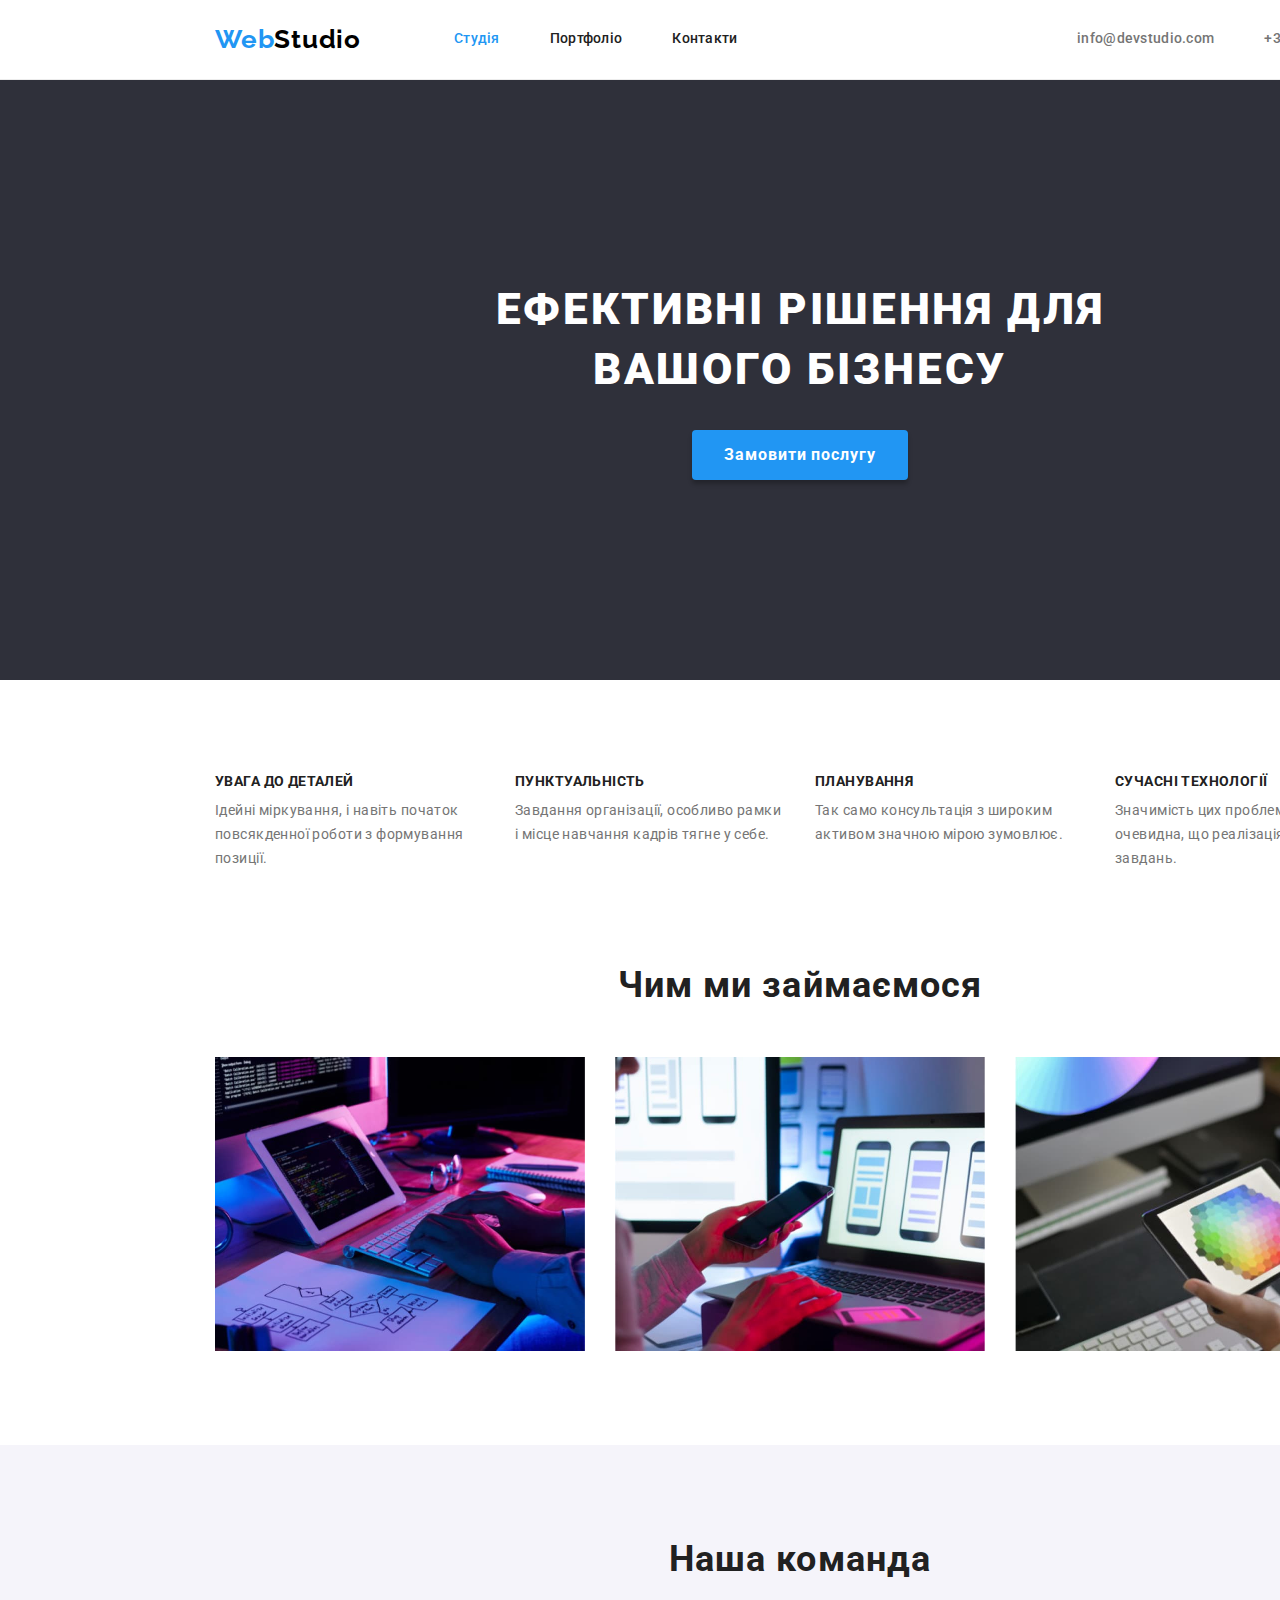
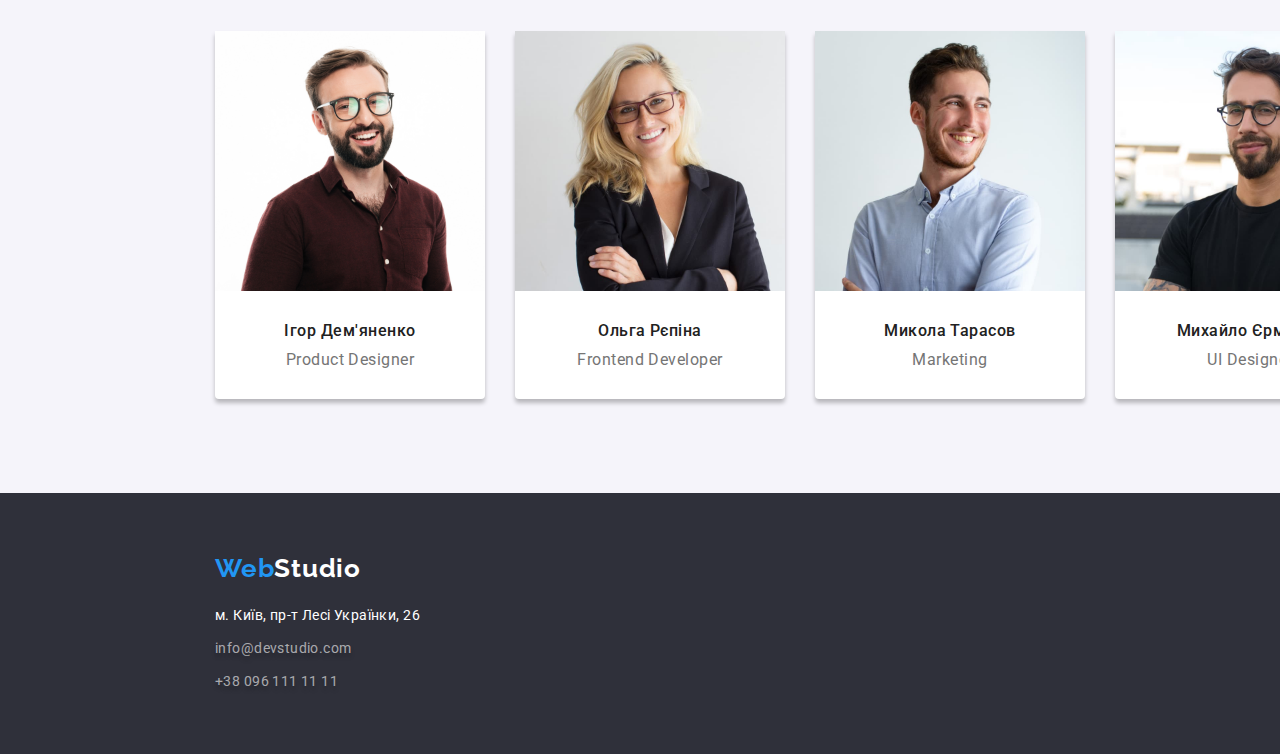
==== index.html @ 623988ae "homework3" ====
<!DOCTYPE html>
<html lang="uk">
  <head>
    <meta charset="UTF-8" />
    <meta http-equiv="X-UA-Compatible" content="IE=edge" />
    <meta name="viewport" content="width=device-width, initial-scale=1.0" />
    <link rel="preconnect" href="https://fonts.googleapis.com" />
    <link rel="preconnect" href="https://fonts.gstatic.com" crossorigin />
    <link
      href="https://fonts.googleapis.com/css2?family=Raleway:wght@700&family=Roboto:wght@400;500;700;900&display=swap"
      rel="stylesheet"
    />
    <link
      rel="stylesheet"
      href="https://cdnjs.cloudflare.com/ajax/libs/modern-normalize/1.0.0/modern-normalize.min.css"
    />
    <!-- <link rel="stylesheet" href="./css/normalize.css" /> -->
    <title>WebStudio</title>
    <link rel="stylesheet" href="./css/styles.css" />
  </head>
  <body>
    <header class="header">
      <div class="container header-container">
        <nav class="navigation">
          <a href="./index.html" class="logo"
            ><span class="logo-web">Web</span
            ><span class="studio">Studio</span></a
          >
          <ul class="list navigation-list">
            <li class="navigation-item">
              <a href="./index.html" class="current navigation-link">Студія</a>
            </li>
            <li class="navigation-item">
              <a href="./portfolio.html" class="navigation-link">Портфоліо</a>
            </li>
            <li class="navigation-item">
              <a href="#" class="navigation-link">Контакти</a>
            </li>
          </ul>
        </nav>
        <ul class="list coord-list">
          <li class="coord-item">
            <a href="maito:info@devstudio.com" class="coord-link"
              >info@devstudio.com</a
            >
          </li>
          <li class="coord-item">
            <a href="tel:+380961111111" class="coord-link">+38 096 111 11 11</a>
          </li>
        </ul>
      </div>
    </header>
    <main>
      <section class="section">
        <h1 class="section-title">Ефективні рішення для вашого бізнесу</h1>
        <button type="button" class="button">Замовити послугу</button>
      </section>
      <section class="trait">
        <div class="container">
          <h2 class="trait-title">Особливості</h2>
          <ul class="list trait-list">
            <li class="trait-list-item">
              <h3 class="trait-list-title">УВАГА ДО ДЕТАЛЕЙ</h3>
              <p>
                Ідейні міркування, і навіть початок повсякденної роботи з
                формування позиції.
              </p>
            </li>
            <li class="trait-list-item">
              <h3 class="trait-list-title">ПУНКТУАЛЬНІСТЬ</h3>
              <p>
                Завдання організації, особливо рамки і місце навчання кадрів
                тягне у себе.
              </p>
            </li>
            <li class="trait-list-item">
              <h3 class="trait-list-title">ПЛАНУВАННЯ</h3>
              <p>
                Так само консультація з широким активом значною мірою зумовлює.
              </p>
            </li>
            <li class="trait-list-item">
              <h3 class="trait-list-title">СУЧАСНІ ТЕХНОЛОГІЇ</h3>
              <p>
                Значимість цих проблем настільки очевидна, що реалізація
                планових завдань.
              </p>
            </li>
          </ul>
        </div>
      </section>
      <section class="activity">
        <div class="container">
          <h2 class="activity-title">Чим ми займаємося</h2>
          <ul class="list activity-list">
            <li class="activity-item">
              <img
                src="./imeges/desktop.jpg"
                class="activity-page"
                alt="робочий стіл програміста"
                width="370"
              />
            </li>
            <li class="activity-item">
              <img
                src="./imeges/laptop.jpg"
                class="activity-page"
                alt="телефон і ноутбук"
                width="370"
              />
            </li>
            <li class="activity-item">
              <img
                src="./imeges/tablet.jpg"
                class="activity-page"
                alt="планшет"
                width="370"
              />
            </li>
          </ul>
        </div>
      </section>
      <section class="team">
        <div class="container">
          <h2 class="team-title">Наша команда</h2>
          <ul class="list team-list">
            <li class="team-item">
              <img
                class="team-item-photo"
                src="./imeges/igor.jpg"
                alt="фото Ігор Дем'яненко"
                width="270"
              />
              <h3 class="team-item-title">Ігор Дем'яненко</h3>
              <p class="major">Product Designer</p>
            </li>
            <li class="team-item">
              <img
                class="team-item-photo"
                src="./imeges/olga.jpg"
                alt="фото Ольга Рєпіна"
                width="270"
              />
              <h3 class="team-item-title">Ольга Рєпіна</h3>
              <p class="major">Frontend Developer</p>
            </li>
            <li class="team-item">
              <img
                class="team-item-photo"
                src="./imeges/nicolay.jpg"
                alt="фото Микола Тарасов"
                width="270"
              />
              <h3 class="team-item-title">Микола Тарасов</h3>
              <p class="major">Marketing</p>
            </li>
            <li class="team-item">
              <img
                class="team-item-photo"
                src="./imeges/michael.jpg"
                alt="фото Михайло Єрмаков"
                width="270"
              />
              <h3 class="team-item-title">Михайло Єрмаков</h3>
              <p class="major">UI Designer</p>
            </li>
          </ul>
        </div>
      </section>
    </main>
    <footer class="footer">
      <div class="container">
        <a href="./index.html" class="logo-footer"
          ><span class="logo-web">Web</span
          ><span class="studio-footer">Studio</span></a
        >
        <address class="footer-address">
          <ul class="list address">
            <li class="address-list">
              <a
                href="https://goo.gl/maps/hEYsXcacAsuqG2PV6"
                class="footer-address-link"
                target="_blank"
                rel="noopener noreferrer nofollow"
                >м. Київ, пр-т Лесі Українки, 26</a
              >
            </li>
            <li class="address-list">
              <a href="mailto:info@devstudio.com" class="address-link"
                >info@devstudio.com</a
              >
            </li>
            <li class="address-list">
              <a href="tel:+380961111111" class="address-link"
                >+38 096 111 11 11</a
              >
            </li>
          </ul>
        </address>
      </div>
    </footer>
  </body>
</html>
---- css/styles.css ----
:root {
    --primary-color:#212121;
    --secondary-color:#757575;
    --dark-gray:#2F303A;
    --accent-color:#2196F3;
    --header-border:#ECECEC;
    --card-border-color:#EEEEEE;
    --common-white:#FFFFFF;
    --back-color:#F5F4FA;
    --clear-white:rgba(100%,100%,100%,60%);
    --logo-color:#000000;
    --button-hover-color:#188CE8;
    --shadow-color:rgba(0, 0, 0, 0.25);
    --logo-font:"Raleway",sans-serif;
    --main-font:"Roboto",sans-serif;
    --primary-title-size:44px;
    --secondary-title-size:36px;
    --title-size:26px;
    --primary-text-size:14px;
    --secondary-text-size:16px;
    --bold:700;
    --extra-bold:900;
    --medium:500;
    --regular:400;
}

body {
    font-family: 'Roboto', sans-serif;
    color: var(--primary-color);
    width: 1600px;
}

h1,
h2,
h3,
p,
ul {
    margin: 0px;
    padding: 0px;
}

.container{
    width: 1200px;
    padding-left: 15px;
    padding-right: 15px;
    margin: 0 auto;
}


.header {
    box-sizing: border-box;
    padding-top: 24px;
    padding-bottom: 24px;
    background-color: var(--common-white);
    border-bottom: 1px solid var(--header-border);  
} 

.header-container {
    display: flex;
    align-items: center;
    justify-content: space-between;
}


.logo {
    margin-right: 93px;
    font-family:var(--logo-font);
    font-weight: var(--bold);
    text-decoration: none;
    font-size: var(--title-size);
    line-height: 1.19;
    letter-spacing: 0.03em; 
}


.logo-web {
    color: var(--accent-color);
}
.studio {
    color: var(--logo-color);
}

.list {
    list-style: none;
}

.navigation {
    display: flex;
    align-items: center;
}

.navigation-list {
    display: flex;
    font-family: var(--main-font);
    font-style: normal;
    font-weight: var(--medium);
    font-size: var(--primary-text-size);
    line-height: 1.14;
    letter-spacing: 0.02em;
    color: var(--primary-color);
}

.navigation-item:not(:last-child) {
    margin-right: 50px;
} 

.navigation-link {
    color: var(--primary-color);
    text-decoration: none;
    font-size: var(--text-size); 
}

.current {
    color: var(--accent-color);
    text-decoration: none;
}

.navigation-link:hover,
.navigation-link:focus,
.coord-link:hover,
.coord-link:focus {
    color: var(--accent-color);
}


.coord-list {
    display: flex;
    font-family: var(--main-font);
    font-style: normal;
    font-weight: var(--medium);
    font-size: var(--primary-text-size);
    line-height: 1.14;
    letter-spacing: 0.02em;
    color:var(--secondary-color);
}

.coord-item:not(:last-child) {
    margin-right: 50px;
}

.coord-link {
    color: var(--secondary-color);
    text-decoration: none;
}

/* Секція "Ефективні рішення для вашого бізнесу" */

.section {
     padding: 200px 452px;
     background-color: var(--dark-gray);
     text-align: center;

}

.section-title {
    margin-bottom: 30px;
    font-family: var(--main-font);
    font-weight:var(--extra-bold);
    font-size: var(--primary-title-size);
    line-height: 1.36;
    text-align: center;
    letter-spacing: 0.06em;
    text-transform: uppercase;
    color:var(--common-white);
}

.button { 
    background-color: var(--accent-color);
    color: var(--common-white);
    border:none;
    border-radius: 4px;
    padding: 10px 32px;
    font-family: var(--main-font);
    font-weight: var(--bold);
    font-size: var(--secondary-text-size);
    line-height: 1.87;
    letter-spacing: 0.06em;
    cursor: pointer;
    box-shadow: 0px 4px 4px var(--shadow-color);
}

.button:hover,
.button:focus {
    background-color: var(--button-hover-color);
    color: var(--common-white);
}


/* <--Секція "Особливості"--> */

.trait {
    padding-top: 94px;
    padding-bottom: 94px;   
}


.trait-title {
    display: none;
    text-align: center;
}

.trait-list {
    display:flex;
}

.trait-list-item {
    margin-right: 30px;
    color: var(--secondary-color);
    font-family: var(--main-font);
    font-size: var(--primary-text-size);
    line-height: 1.71;
    letter-spacing: 0.03em;
    width: 270px;
}

.trait-list-item:last-child {
    margin-right: 0px;
}

.trait-list-title {
    margin-bottom: 10px;
    color: var(--primary-color);
    font-family: var(--main-font);
    font-style: normal;
    font-weight: var(--bold);
    font-size: var(--primary-text-size);
    line-height: 1.14;
    letter-spacing: 0.03em;
    text-transform: uppercase;
}


/* Секція "Чим ми займаємося" */

.activity {
    padding-bottom: 94px;
    background-color: var(--common-white);
}

.activity-title {
    margin-bottom: 50px;
    font-family: var(--main-font);
    font-style: normal;
    font-weight: var(--bold);
    font-size: var(--secondary-title-size);
    line-height: 1.16;
    text-align: center;
    color:var(--primary-color);
    letter-spacing: 0.03em;
}

.activity-list {
    display: flex;
    background-color: var(--common-white);
}

.activity-item:not(:last-child) {
    margin-right: 30px;
}

.activity-page {
    display: block;
}

/* Секція "Наша команда" */

.team {
    padding-top: 94px;
    padding-bottom: 94px;
    background-color: var(--back-color);
}

.team-title {
    margin-bottom: 50px;
    font-family: var(--main-font);
    font-weight: var(--bold);
    font-size: var(--secondary-title-size);
    line-height: 1.16;
    text-align: center;
    letter-spacing: 0.03em;
    color:var(--primary-color);
}

.team-list {
    display: flex;
}

.team-item {
    margin-right: 30px;
    background-color: var(--common-white);
    box-shadow: 0px 4px 4px var(--shadow-color);
    border-radius: 0px 0px 4px 4px;
}

.team-item:last-child {
    margin-right: 0px;
}

.team-item-photo {
    display: block;
    margin-bottom: 30px;
}

.team-item-title {
    font-family: var(--main-font);
    font-style: normal;
    font-weight: var(--medium);
    font-size: var(--secondary-text-size);
    line-height: 1.19;
    text-align: center;
    letter-spacing: 0.03em;
    color:var(--primary-color);
    margin-bottom: 10px;
}

.major {
    text-align: center;
    font-family: var(--main-font);
    font-size: var(--secondary-text-size);
    line-height: 1.19;
    text-align: center;
    letter-spacing: 0.03em;
    color:var(--secondary-color);
    margin-bottom: 30px;
}

/* FOOTER */

.footer,
.footer-portfolio {
    background-color: var(--dark-gray);
    padding-top: 60px;
    padding-bottom: 60px;
}


.footer-address {
    padding: 0px; 
}

.address {
    text-decoration: none;
}

.address-list {
    margin-bottom: 9px;
}

.address-list:last-child {
    margin-bottom: 0px;
}


.footer-address-link {
    text-decoration: none;
    color:var(--common-white);
    font-family: var(--main-font);
    font-style: normal;
    font-size: var(--primary-text-size);
    line-height: 1.71;
    letter-spacing: 0.03em;
}

.footer-address-link:hover,
.footer-address-link:focus,
.address-link:hover,
.address-link:focus {
    color: var(--accent-color);
}


.address-link {
    text-decoration: none;
    color: var(--clear-white);
    font-family: var(--main-font);
    font-style: normal;
    font-size: var(--primary-text-size);
    line-height: 1.71;
    letter-spacing: 0.03em;
    text-shadow: 0px 4px 4px var(--shadow-color);
}


.logo-footer {
    font-family: var(--logo-font);
    font-weight: var(--bold);
    text-decoration: none;
    font-size: var(--title-size);
    line-height: 1.19;
    letter-spacing: 0.03em;
    display: inline-block;
    margin-bottom: 20px;
}

.studio-footer {
    color:var(--common-white);
    
}
 /* < -- main for portfolio --> */

.portfolio-main {
    background-color: var(--common-white);
}

.portfolio {
    padding-top: 94px;
    padding-bottom: 94px;
    background-color: var(--common-white);
}

.portfolio-title {
    text-align: center;
    display: none;
}

.btn {
    margin-right: 8px;
    border: none;
    border-radius: 4px;
    font-family: var(--main-font);
    font-style: normal;
    font-weight: var(--medium);
    font-size: var(--secondary-text-size);
    line-height: 1.62;
    text-align: center;
    color: var(--primary-color);
    letter-spacing: 0.03em;
    cursor: pointer;
    box-shadow: 0px 4px 4px var(--shadow-color);
}

.btn:hover,
.btn:focus {
    background-color: var(--accent-color);
    color: var(--common-white);
}

.btn {
    padding: 6px 22px;
}

.btn:first-child {
    padding: 6px 25px;
}


.btn-list {
    display: flex;
    justify-content: center;
    margin-bottom: 50px;
}

.portfolio-list {
    display: flex;
    flex-wrap: wrap;
    gap: 30px;
}

.project-div {
    padding: 20px 24px;
    text-decoration: none;
    border: 1px solid var(--card-border-color);

}


.project-page {
    display: block;
}

.project-div-title {
    margin-bottom: 4px;
    font-family: var(--main-font);
    font-style: normal;
    font-weight: var(--bold);
    font-size: var(--text-size);
    line-height: 2.1;
    letter-spacing: 0.06em;
    color: var(--main-font);
}

.project-div-text {
    font-family: var(--main-font);
    font-size: var(--secondary-text-size);
    line-height: 1.87;
    letter-spacing: 0.03em;
    color: var(--secondary-color);
}
.project-link {
    text-decoration: none;
    color: inherit;
}
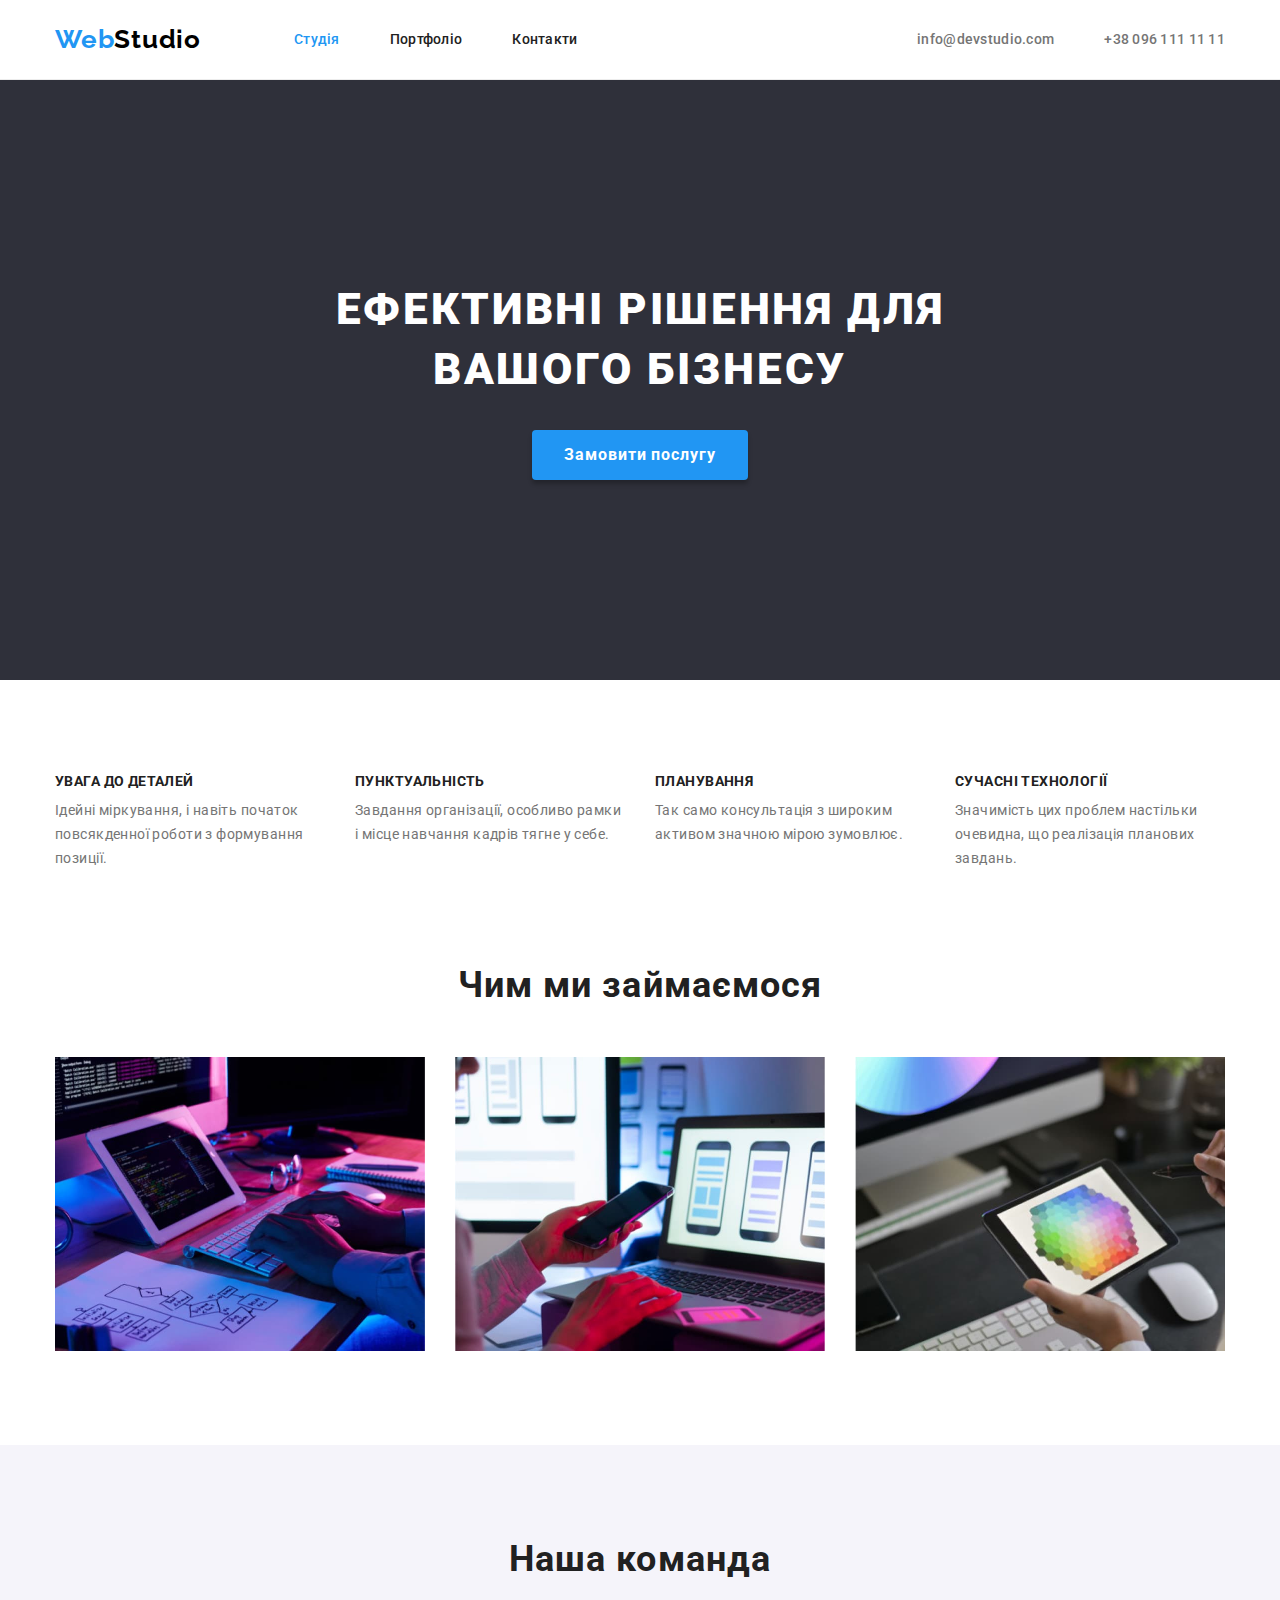
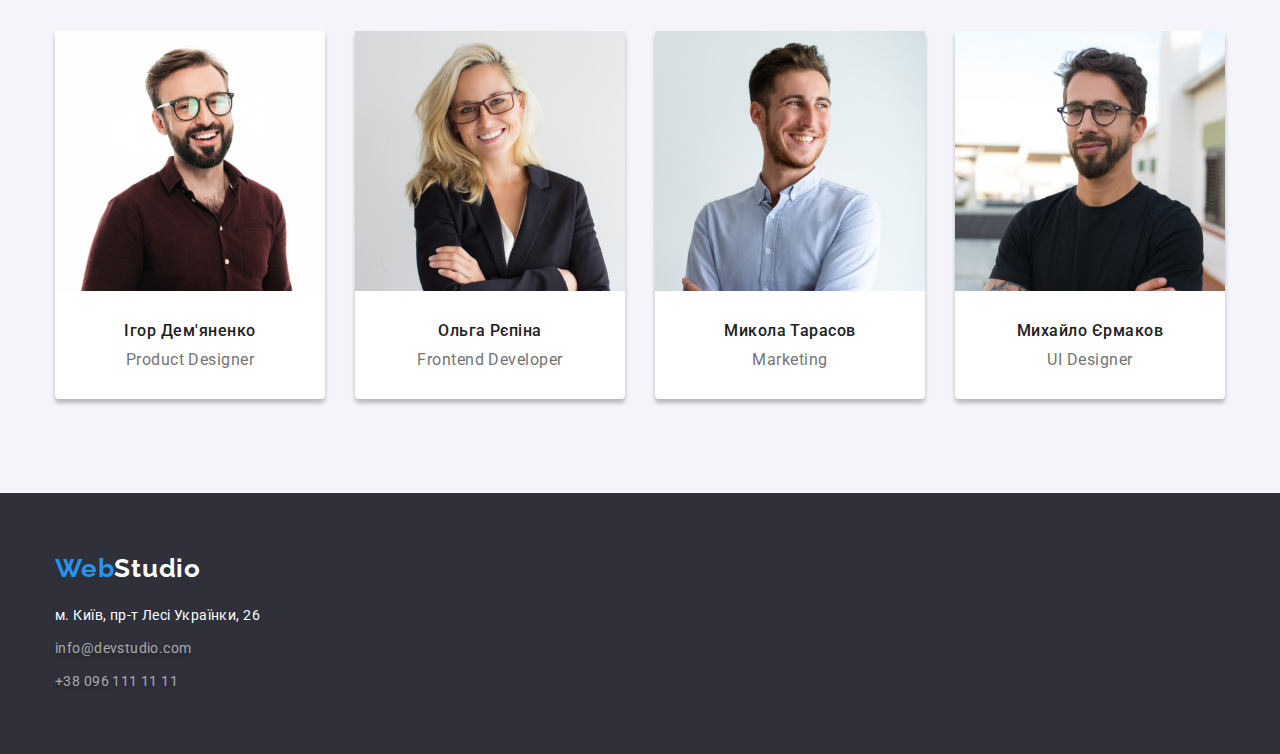
==== commit 43562e07: "changes" ====
--- a/index.html
+++ b/index.html
@@ -28,34 +28,42 @@
           >
           <ul class="list navigation-list">
             <li class="navigation-item">
-              <a href="./index.html" class="current navigation-link">Студія</a>
+              <a href="./index.html" class="current navigation-link link"
+                >Студія</a
+              >
             </li>
             <li class="navigation-item">
-              <a href="./portfolio.html" class="navigation-link">Портфоліо</a>
+              <a href="./portfolio.html" class="navigation-link link"
+                >Портфоліо</a
+              >
             </li>
             <li class="navigation-item">
-              <a href="#" class="navigation-link">Контакти</a>
+              <a href="#" class="navigation-link link">Контакти</a>
             </li>
           </ul>
         </nav>
         <ul class="list coord-list">
           <li class="coord-item">
-            <a href="maito:info@devstudio.com" class="coord-link"
+            <a href="maito:info@devstudio.com" class="coord-link link"
               >info@devstudio.com</a
             >
           </li>
           <li class="coord-item">
-            <a href="tel:+380961111111" class="coord-link">+38 096 111 11 11</a>
+            <a href="tel:+380961111111" class="coord-link link"
+              >+38 096 111 11 11</a
+            >
           </li>
         </ul>
       </div>
     </header>
     <main>
-      <section class="section">
-        <h1 class="section-title">Ефективні рішення для вашого бізнесу</h1>
-        <button type="button" class="button">Замовити послугу</button>
-      </section>
-      <section class="trait">
+      <section class="section solutions">
+        <div class="container">
+          <h1 class="section-title">Ефективні рішення для вашого бізнесу</h1>
+          <button type="button" class="button">Замовити послугу</button>
+        </div>
+      </section>
+      <section class="section trait">
         <div class="container">
           <h2 class="trait-title">Особливості</h2>
           <ul class="list trait-list">
@@ -89,14 +97,13 @@
           </ul>
         </div>
       </section>
-      <section class="activity">
+      <section class="section activity">
         <div class="container">
           <h2 class="activity-title">Чим ми займаємося</h2>
           <ul class="list activity-list">
             <li class="activity-item">
               <img
                 src="./imeges/desktop.jpg"
-                class="activity-page"
                 alt="робочий стіл програміста"
                 width="370"
               />
@@ -104,65 +111,63 @@
             <li class="activity-item">
               <img
                 src="./imeges/laptop.jpg"
-                class="activity-page"
                 alt="телефон і ноутбук"
                 width="370"
               />
             </li>
             <li class="activity-item">
-              <img
-                src="./imeges/tablet.jpg"
-                class="activity-page"
-                alt="планшет"
-                width="370"
-              />
-            </li>
-          </ul>
-        </div>
-      </section>
-      <section class="team">
+              <img src="./imeges/tablet.jpg" alt="планшет" width="370" />
+            </li>
+          </ul>
+        </div>
+      </section>
+      <section class="section team">
         <div class="container">
           <h2 class="team-title">Наша команда</h2>
           <ul class="list team-list">
             <li class="team-item">
               <img
-                class="team-item-photo"
                 src="./imeges/igor.jpg"
                 alt="фото Ігор Дем'яненко"
                 width="270"
               />
-              <h3 class="team-item-title">Ігор Дем'яненко</h3>
-              <p class="major">Product Designer</p>
-            </li>
-            <li class="team-item">
-              <img
-                class="team-item-photo"
+              <div class="div-team">
+                <h3 class="team-item-title">Ігор Дем'яненко</h3>
+                <p class="major">Product Designer</p>
+              </div>
+            </li>
+            <li class="team-item">
+              <img
                 src="./imeges/olga.jpg"
                 alt="фото Ольга Рєпіна"
                 width="270"
               />
-              <h3 class="team-item-title">Ольга Рєпіна</h3>
-              <p class="major">Frontend Developer</p>
-            </li>
-            <li class="team-item">
-              <img
-                class="team-item-photo"
+              <div class="div-team">
+                <h3 class="team-item-title">Ольга Рєпіна</h3>
+                <p class="major">Frontend Developer</p>
+              </div>
+            </li>
+            <li class="team-item">
+              <img
                 src="./imeges/nicolay.jpg"
                 alt="фото Микола Тарасов"
                 width="270"
               />
-              <h3 class="team-item-title">Микола Тарасов</h3>
-              <p class="major">Marketing</p>
-            </li>
-            <li class="team-item">
-              <img
-                class="team-item-photo"
+              <div class="div-team">
+                <h3 class="team-item-title">Микола Тарасов</h3>
+                <p class="major">Marketing</p>
+              </div>
+            </li>
+            <li class="team-item">
+              <img
                 src="./imeges/michael.jpg"
                 alt="фото Михайло Єрмаков"
                 width="270"
               />
-              <h3 class="team-item-title">Михайло Єрмаков</h3>
-              <p class="major">UI Designer</p>
+              <div class="div-team">
+                <h3 class="team-item-title">Михайло Єрмаков</h3>
+                <p class="major">UI Designer</p>
+              </div>
             </li>
           </ul>
         </div>
@@ -179,19 +184,19 @@
             <li class="address-list">
               <a
                 href="https://goo.gl/maps/hEYsXcacAsuqG2PV6"
-                class="footer-address-link"
+                class="footer-address-link link"
                 target="_blank"
                 rel="noopener noreferrer nofollow"
                 >м. Київ, пр-т Лесі Українки, 26</a
               >
             </li>
             <li class="address-list">
-              <a href="mailto:info@devstudio.com" class="address-link"
+              <a href="mailto:info@devstudio.com" class="address-link link"
                 >info@devstudio.com</a
               >
             </li>
             <li class="address-list">
-              <a href="tel:+380961111111" class="address-link"
+              <a href="tel:+380961111111" class="address-link link"
                 >+38 096 111 11 11</a
               >
             </li>
--- a/css/styles.css
+++ b/css/styles.css
@@ -25,26 +25,68 @@
 }
 
 body {
+    background-color: var(--common-white);
+    color: var(--primary-color);
     font-family: 'Roboto', sans-serif;
-    color: var(--primary-color);
-    width: 1600px;
+    font-size: var(--primary-text-size);
+    letter-spacing: 0.03em;
 }
 
 h1,
 h2,
 h3,
-p,
+h4,
+h5,
+h6,
+p {
+    margin: 0;
+}
+
 ul {
     margin: 0px;
     padding: 0px;
 }
 
+img {
+    display: block;
+    max-width: 100%;
+    height: auto;
+}
+
+address {
+    font-style: normal;
+}
+
+button {
+    display: block;
+    margin: 0 auto;
+    cursor: pointer;
+    border: none;
+    border-radius: 4px;
+}
+
+.section {
+    padding-top: 94px;
+    padding-bottom: 94px;
+}
+
 .container{
     width: 1200px;
-    padding-left: 15px;
-    padding-right: 15px;
     margin: 0 auto;
-}
+    padding: 0 15px;
+}
+
+.list {
+    list-style: none;
+    padding-left: 0;
+    margin: 0;
+}
+
+.link {
+    text-decoration: none;
+}
+
+/* =========HEADER========= */
 
 
 .header {
@@ -58,7 +100,6 @@
 .header-container {
     display: flex;
     align-items: center;
-    justify-content: space-between;
 }
 
 
@@ -80,10 +121,6 @@
     color: var(--logo-color);
 }
 
-.list {
-    list-style: none;
-}
-
 .navigation {
     display: flex;
     align-items: center;
@@ -91,8 +128,14 @@
 
 .navigation-list {
     display: flex;
-    font-family: var(--main-font);
-    font-style: normal;
+}
+
+.navigation-item:not(:last-child) {
+    margin-right: 50px;
+} 
+
+.navigation-link {
+    font-family: var(--main-font);
     font-weight: var(--medium);
     font-size: var(--primary-text-size);
     line-height: 1.14;
@@ -100,21 +143,7 @@
     color: var(--primary-color);
 }
 
-.navigation-item:not(:last-child) {
-    margin-right: 50px;
-} 
-
-.navigation-link {
-    color: var(--primary-color);
-    text-decoration: none;
-    font-size: var(--text-size); 
-}
-
-.current {
-    color: var(--accent-color);
-    text-decoration: none;
-}
-
+.current,
 .navigation-link:hover,
 .navigation-link:focus,
 .coord-link:hover,
@@ -125,8 +154,15 @@
 
 .coord-list {
     display: flex;
-    font-family: var(--main-font);
-    font-style: normal;
+    margin-left: auto;
+}
+
+.coord-item:not(:last-child) {
+    margin-right: 50px;
+}
+
+.coord-link {
+    font-family: var(--main-font);
     font-weight: var(--medium);
     font-size: var(--primary-text-size);
     line-height: 1.14;
@@ -134,25 +170,19 @@
     color:var(--secondary-color);
 }
 
-.coord-item:not(:last-child) {
-    margin-right: 50px;
-}
-
-.coord-link {
-    color: var(--secondary-color);
-    text-decoration: none;
-}
+/* ==================MAIN================== */
 
 /* Секція "Ефективні рішення для вашого бізнесу" */
 
-.section {
-     padding: 200px 452px;
-     background-color: var(--dark-gray);
-     text-align: center;
+.solutions {
+    padding: 200px 0px;
+    background-color: var(--dark-gray);
 
 }
 
 .section-title {
+    width: 696px;
+    margin: 0 auto;
     margin-bottom: 30px;
     font-family: var(--main-font);
     font-weight:var(--extra-bold);
@@ -167,15 +197,12 @@
 .button { 
     background-color: var(--accent-color);
     color: var(--common-white);
-    border:none;
-    border-radius: 4px;
     padding: 10px 32px;
     font-family: var(--main-font);
     font-weight: var(--bold);
     font-size: var(--secondary-text-size);
     line-height: 1.87;
     letter-spacing: 0.06em;
-    cursor: pointer;
     box-shadow: 0px 4px 4px var(--shadow-color);
 }
 
@@ -188,11 +215,6 @@
 
 /* <--Секція "Особливості"--> */
 
-.trait {
-    padding-top: 94px;
-    padding-bottom: 94px;   
-}
-
 
 .trait-title {
     display: none;
@@ -233,8 +255,7 @@
 /* Секція "Чим ми займаємося" */
 
 .activity {
-    padding-bottom: 94px;
-    background-color: var(--common-white);
+    padding-top: 0;
 }
 
 .activity-title {
@@ -258,15 +279,9 @@
     margin-right: 30px;
 }
 
-.activity-page {
-    display: block;
-}
-
 /* Секція "Наша команда" */
 
 .team {
-    padding-top: 94px;
-    padding-bottom: 94px;
     background-color: var(--back-color);
 }
 
@@ -296,9 +311,10 @@
     margin-right: 0px;
 }
 
-.team-item-photo {
-    display: block;
-    margin-bottom: 30px;
+
+.div-team {
+    padding: 30px 0px;
+    text-align: center;
 }
 
 .team-item-title {
@@ -307,7 +323,6 @@
     font-weight: var(--medium);
     font-size: var(--secondary-text-size);
     line-height: 1.19;
-    text-align: center;
     letter-spacing: 0.03em;
     color:var(--primary-color);
     margin-bottom: 10px;
@@ -318,13 +333,11 @@
     font-family: var(--main-font);
     font-size: var(--secondary-text-size);
     line-height: 1.19;
-    text-align: center;
     letter-spacing: 0.03em;
     color:var(--secondary-color);
-    margin-bottom: 30px;
-}
-
-/* FOOTER */
+}
+
+  /* =========FOOTER========= */
 
 .footer,
 .footer-portfolio {
@@ -352,7 +365,6 @@
 
 
 .footer-address-link {
-    text-decoration: none;
     color:var(--common-white);
     font-family: var(--main-font);
     font-style: normal;
@@ -370,7 +382,6 @@
 
 
 .address-link {
-    text-decoration: none;
     color: var(--clear-white);
     font-family: var(--main-font);
     font-style: normal;
@@ -396,17 +407,10 @@
     color:var(--common-white);
     
 }
+
+
  /* < -- main for portfolio --> */
 
-.portfolio-main {
-    background-color: var(--common-white);
-}
-
-.portfolio {
-    padding-top: 94px;
-    padding-bottom: 94px;
-    background-color: var(--common-white);
-}
 
 .portfolio-title {
     text-align: center;
@@ -414,7 +418,7 @@
 }
 
 .btn {
-    margin-right: 8px;
+    background-color: var(--back-color);
     border: none;
     border-radius: 4px;
     font-family: var(--main-font);
@@ -450,6 +454,10 @@
     margin-bottom: 50px;
 }
 
+.btn-item {
+    margin-right: 8px;
+}
+
 .portfolio-list {
     display: flex;
     flex-wrap: wrap;
@@ -461,11 +469,6 @@
     text-decoration: none;
     border: 1px solid var(--card-border-color);
 
-}
-
-
-.project-page {
-    display: block;
 }
 
 .project-div-title {
